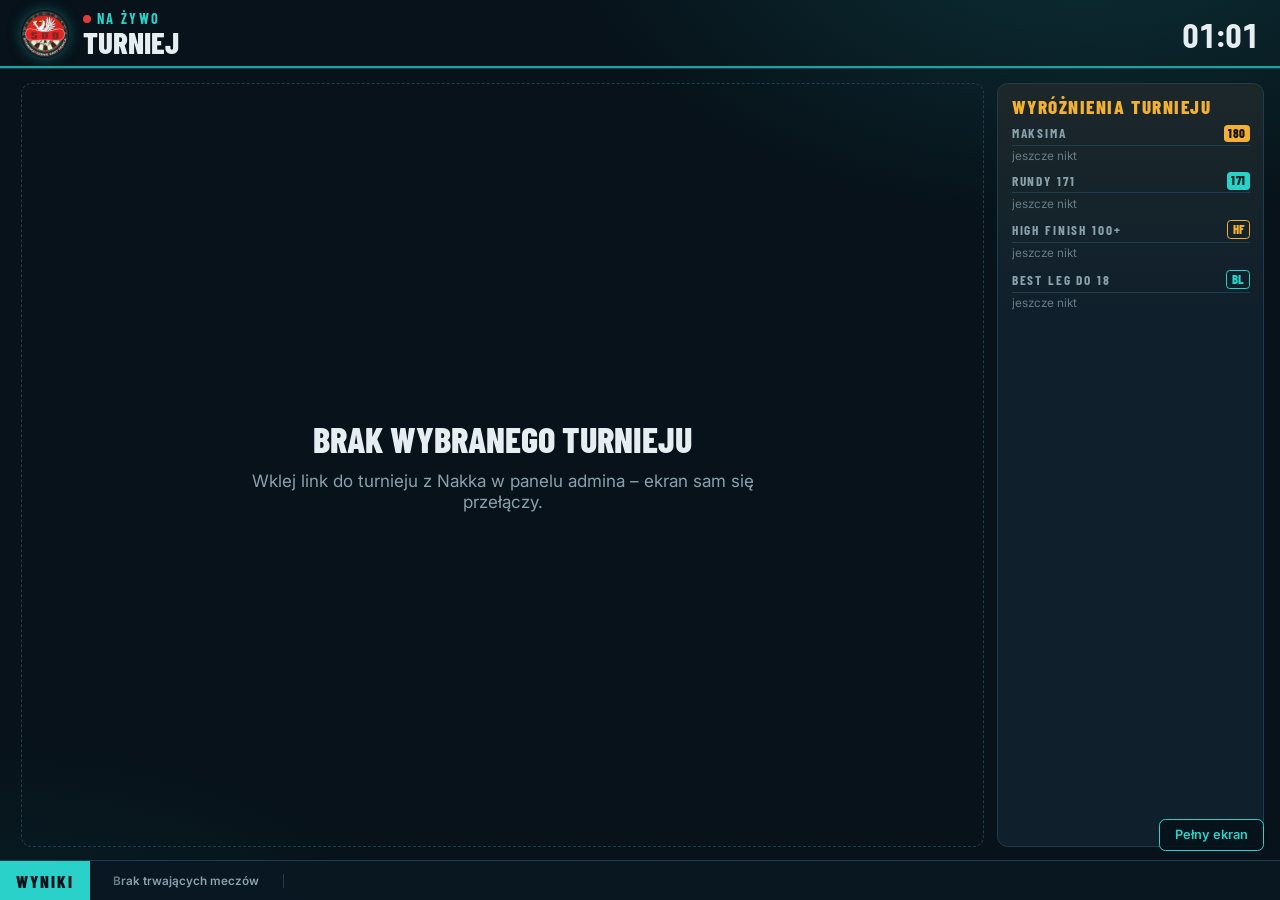
==== index.html @ 1b65a8a5 "Dart Dębica TV: mecze na żywo z turnieju w Nakka na telewizor, panel admina Co-Authored-By: Claude O" ====
<!doctype html>
<html lang="pl">
<head>
  <meta charset="utf-8">
  <meta name="viewport" content="width=device-width, initial-scale=1">
  <title>Dart Dębica TV</title>
  <meta name="robots" content="noindex">
  <link rel="icon" href="img/favicon-64.png">
  <link rel="preconnect" href="https://fonts.googleapis.com">
  <link rel="preconnect" href="https://fonts.gstatic.com" crossorigin>
  <link href="https://fonts.googleapis.com/css2?family=Barlow+Condensed:wght@500;600;700;800&family=Inter:wght@400;500;600;700&display=swap" rel="stylesheet">
  <link rel="stylesheet" href="tv.css">
</head>
<body>
  <div class="ekran">
    <header class="gora">
      <img class="logo" src="img/logo.png" alt="Stowarzyszenie Dart Dębica">
      <div class="tytuly">
        <p class="nadtytul"><span class="kropka"></span><span id="licznik">Na żywo</span></p>
        <h1 id="tytul">Dart Dębica TV</h1>
      </div>
      <div class="strony" id="strony" hidden></div>
      <div class="zegar" id="zegar">--:--</div>
    </header>

    <main class="srodek">
      <section class="mecze" id="mecze" aria-live="off"></section>
      <aside class="boczny" id="boczny">
        <h2>Wyróżnienia turnieju</h2>
        <div id="wyroznienia"></div>
      </aside>
    </main>

    <footer class="pasek" id="pasek">
      <span class="pasek-etykieta">Wyniki</span>
      <div class="pasek-okno"><div class="pasek-tasma" id="tasma"></div></div>
    </footer>

    <div class="wyskok-warstwa" id="wyskok"></div>
    <div class="postep" id="postep"></div>
  </div>

  <button type="button" class="pelny" id="pelny">Pełny ekran</button>

  <script src="tv.js"></script>
</body>
</html>
---- tv.css ----
/* Dart Dębica TV – ekran meczów na żywo pod telewizor (projekt pod 1920×1080, skaluje się do każdego ekranu) */
:root {
  --tlo: #07121a;
  --karta: #0c1d29;
  --karta2: #0f2533;
  --linia: #1f3d4e;
  --turkus: #2ad1c9;
  --turkus-c: #1aa39c;
  --zloto: #f2b134;
  --tekst: #e6eef2;
  --szary: #8aa1ad;
  --s: 1; /* skala kart – ustawia tv.js zależnie od liczby meczów na stronie */
}
* { box-sizing: border-box; margin: 0; padding: 0; }
/* 1rem = 16 px przy 1920×1080; na innych ekranach proporcjonalnie */
html { font-size: min(calc(100vw / 120), calc(100vh / 67.5)); }
html, body { height: 100%; overflow: hidden; background: var(--tlo); color: var(--tekst); }
body {
  font-family: Inter, system-ui, sans-serif;
  background:
    radial-gradient(60% 50% at 85% -10%, rgba(42, 209, 201, 0.16), transparent 70%),
    radial-gradient(50% 40% at 0% 110%, rgba(42, 209, 201, 0.08), transparent 70%),
    var(--tlo);
  cursor: default;
}
body.bez-kursora { cursor: none; }
.cond { font-family: 'Barlow Condensed', Inter, sans-serif; }

.ekran { height: 100vh; width: 100vw; display: grid; grid-template-rows: 6.5rem 1fr 3.75rem; position: relative; }

/* ---------- góra ---------- */
.gora { display: flex; align-items: center; gap: 1.25rem; padding: 0 2rem; border-bottom: 1px solid var(--linia); box-shadow: inset 0 -2px 0 var(--turkus-c); }
.logo { height: 4.5rem; width: 4.5rem; border-radius: 50%; object-fit: cover; box-shadow: 0 0 1.5rem -0.3rem rgba(42, 209, 201, 0.6); }
.tytuly { flex: 1; min-width: 0; }
.nadtytul { display: flex; align-items: center; gap: 0.6rem; font-family: 'Barlow Condensed', sans-serif; font-weight: 700; font-size: 1.35rem; letter-spacing: 0.16em; text-transform: uppercase; color: var(--turkus); }
.kropka { width: 0.75rem; height: 0.75rem; border-radius: 50%; background: #e23b3b; box-shadow: 0 0 0 0 rgba(226, 59, 59, 0.6); animation: puls 1.6s infinite; }
@keyframes puls { 70% { box-shadow: 0 0 0 0.7rem rgba(226, 59, 59, 0); } 100% { box-shadow: 0 0 0 0 rgba(226, 59, 59, 0); } }
h1 { font-family: 'Barlow Condensed', sans-serif; font-weight: 800; font-size: 2.9rem; line-height: 1; text-transform: uppercase; white-space: nowrap; overflow: hidden; text-overflow: ellipsis; }
.zegar { font-family: 'Barlow Condensed', sans-serif; font-weight: 700; font-size: 3.2rem; font-variant-numeric: tabular-nums; color: var(--tekst); }
.strony { display: flex; gap: 0.5rem; align-items: center; font-family: 'Barlow Condensed', sans-serif; font-size: 1.4rem; font-weight: 700; color: var(--szary); letter-spacing: 0.1em; text-transform: uppercase; margin-right: 1rem; }
.strony i { display: block; width: 0.9rem; height: 0.9rem; border-radius: 50%; background: var(--linia); }
.strony i.ta { background: var(--turkus); }

/* ---------- środek ---------- */
.srodek { display: grid; grid-template-columns: 1fr 25rem; gap: 1.25rem; padding: 1.25rem 1.5rem 1.25rem 2rem; min-height: 0; }
.mecze { display: grid; gap: 1rem; min-height: 0; grid-template-columns: repeat(var(--k, 3), minmax(0, 1fr)); grid-template-rows: repeat(var(--w, 2), minmax(0, 1fr)); }
.mecze.zmiana { animation: zmiana 0.6s ease-out; }
@keyframes zmiana { from { opacity: 0; transform: translateX(2rem); } to { opacity: 1; transform: none; } }

.karta {
  position: relative; min-height: 0; overflow: hidden;
  display: grid; grid-template-rows: auto 1fr 1fr; gap: calc(0.35rem * var(--s));
  padding: calc(0.8rem * var(--s)) calc(1rem * var(--s));
  border-radius: 0.9rem; border: 1px solid var(--linia);
  background: linear-gradient(160deg, rgba(255, 255, 255, 0.06), rgba(255, 255, 255, 0.015)), var(--karta);
  transition: box-shadow 0.4s, border-color 0.4s;
}
.karta.akcja { border-color: var(--zloto); box-shadow: 0 0 2.2rem -0.4rem rgba(242, 177, 52, 0.75), inset 0 0 1.5rem -0.8rem rgba(242, 177, 52, 0.6); }
.k-gora { display: flex; justify-content: space-between; align-items: center; gap: 0.5rem; font-family: 'Barlow Condensed', sans-serif; font-weight: 700; text-transform: uppercase; letter-spacing: 0.12em; font-size: calc(1rem * var(--s)); color: var(--szary); white-space: nowrap; overflow: hidden; }
.k-gora .k-faza { color: var(--turkus); overflow: hidden; text-overflow: ellipsis; }

.k-gracz { display: grid; grid-template-columns: minmax(0, 1fr) auto auto; align-items: center; gap: calc(0.8rem * var(--s)); padding: 0 calc(0.6rem * var(--s)); border-radius: 0.6rem; min-height: 0; position: relative; }
.k-gracz.rzuca { background: rgba(42, 209, 201, 0.09); }
.k-gracz.rzuca::before { content: ''; position: absolute; left: 0; top: 18%; bottom: 18%; width: calc(0.3rem * var(--s)); border-radius: 0.3rem; background: var(--turkus); box-shadow: 0 0 0.8rem var(--turkus); }
.k-kto { min-width: 0; }
.k-nazwa { display: block; font-family: 'Barlow Condensed', sans-serif; font-weight: 700; font-size: calc(2.05rem * var(--s)); line-height: 1.05; white-space: nowrap; overflow: hidden; text-overflow: ellipsis; }
.k-pod { display: flex; flex-wrap: wrap; align-items: center; column-gap: calc(0.45rem * var(--s)); row-gap: 0.5rem; height: calc(1.45rem * var(--s)); margin-top: calc(0.15rem * var(--s)); font-size: calc(1.05rem * var(--s)); color: var(--szary); overflow: hidden; font-variant-numeric: tabular-nums; }
.k-pod > span:first-child:not(.chip) { white-space: nowrap; overflow: hidden; text-overflow: ellipsis; max-width: 100%; }
.chip { flex-shrink: 0; }
.chip { display: inline-block; padding: 0 calc(0.4rem * var(--s)); border-radius: 0.35rem; font-family: 'Barlow Condensed', sans-serif; font-weight: 800; font-size: calc(1.05rem * var(--s)); letter-spacing: 0.03em; line-height: 1.35; }
.chip.c180 { background: var(--zloto); color: #1a1205; }
.chip.c171 { background: var(--turkus); color: #062320; }
.chip.chf { border: 1px solid var(--zloto); color: var(--zloto); }
.chip.cbl { border: 1px solid var(--turkus); color: var(--turkus); }
.k-zostalo { font-family: 'Barlow Condensed', sans-serif; font-weight: 700; font-size: calc(2.6rem * var(--s)); color: var(--tekst); font-variant-numeric: tabular-nums; min-width: calc(3.6rem * var(--s)); text-align: right; }
.k-gracz.rzuca .k-zostalo { color: var(--turkus); }
.k-legi { font-family: 'Barlow Condensed', sans-serif; font-weight: 800; font-size: calc(2.9rem * var(--s)); min-width: calc(3.1rem * var(--s)); text-align: center; border-radius: 0.5rem; background: var(--tlo); border: 1px solid var(--linia); font-variant-numeric: tabular-nums; line-height: 1.15; }
.k-gracz.prowadzi .k-legi { color: var(--turkus); border-color: rgba(42, 209, 201, 0.5); }
.k-sety { color: var(--zloto); }

.pusto { grid-column: 1 / -1; grid-row: 1 / -1; display: flex; flex-direction: column; align-items: center; justify-content: center; text-align: center; gap: 1rem; border: 1px dashed var(--linia); border-radius: 1rem; }
.pusto b { font-family: 'Barlow Condensed', sans-serif; font-size: 3.4rem; text-transform: uppercase; font-weight: 800; }
.pusto span { font-size: 1.6rem; color: var(--szary); max-width: 50rem; }

/* ---------- panel boczny: wyróżnienia ---------- */
.boczny { min-height: 0; overflow: hidden; border-radius: 1rem; border: 1px solid var(--linia); background: linear-gradient(180deg, rgba(242, 177, 52, 0.07), rgba(255, 255, 255, 0.01) 30%), var(--karta); padding: 1.1rem 1.25rem; display: flex; flex-direction: column; }
.boczny h2 { font-family: 'Barlow Condensed', sans-serif; font-weight: 800; font-size: 1.8rem; letter-spacing: 0.08em; text-transform: uppercase; color: var(--zloto); margin-bottom: 0.6rem; }
#wyroznienia { display: flex; flex-direction: column; gap: 0.9rem; min-height: 0; flex: 1; overflow: hidden; }
.w-sekcja h3 { display: flex; align-items: center; justify-content: space-between; font-family: 'Barlow Condensed', sans-serif; font-weight: 700; font-size: 1.25rem; letter-spacing: 0.14em; text-transform: uppercase; color: var(--szary); border-bottom: 1px solid var(--linia); padding-bottom: 0.25rem; margin-bottom: 0.3rem; }
.w-sekcja h3 .chip { font-size: 1.2rem; }
.w-wiersz { display: flex; justify-content: space-between; align-items: baseline; gap: 0.75rem; font-size: 1.3rem; line-height: 1.55; }
.w-wiersz span { white-space: nowrap; overflow: hidden; text-overflow: ellipsis; min-width: 0; }
.w-wiersz b { font-family: 'Barlow Condensed', sans-serif; font-weight: 800; font-size: 1.55rem; color: var(--zloto); font-variant-numeric: tabular-nums; }
.w-wiersz.nowe { animation: blysk 2.5s ease-out; }
@keyframes blysk { 0%, 30% { background: rgba(242, 177, 52, 0.25); } 100% { background: transparent; } }
.w-brak { font-size: 1.1rem; color: var(--szary); opacity: 0.7; }
.w-wiecej { font-size: 1rem; color: var(--szary); }

/* ---------- dolny pasek z wynikami ---------- */
.pasek { display: flex; align-items: stretch; border-top: 1px solid var(--linia); background: rgba(10, 24, 34, 0.95); overflow: hidden; }
.pasek-etykieta { display: flex; align-items: center; padding: 0 1.5rem; background: var(--turkus); color: var(--tlo); font-family: 'Barlow Condensed', sans-serif; font-weight: 800; font-size: 1.6rem; letter-spacing: 0.12em; text-transform: uppercase; }
.pasek-okno { flex: 1; overflow: hidden; position: relative; display: flex; align-items: center; mask-image: linear-gradient(90deg, transparent, #000 3%, #000 97%, transparent); }
.pasek-tasma { display: flex; white-space: nowrap; will-change: transform; animation: tasma var(--czas, 60s) linear infinite; }
.pasek-tasma.stoi { animation: none; }
@keyframes tasma { from { transform: translateX(0); } to { transform: translateX(-50%); } }
.t-mecz { display: inline-flex; align-items: center; gap: 0.7rem; padding: 0 2.2rem; font-size: 1.5rem; font-weight: 600; border-right: 1px solid var(--linia); }
.t-mecz b { font-family: 'Barlow Condensed', sans-serif; font-weight: 800; font-size: 1.85rem; color: var(--turkus); font-variant-numeric: tabular-nums; }
.t-mecz small { font-size: 1.1rem; color: var(--szary); }

/* ---------- wyskakujące okienko (180, 171, HF, szybki leg) ---------- */
.wyskok-warstwa { position: absolute; left: 0; right: 25rem; bottom: 5.5rem; display: flex; justify-content: center; pointer-events: none; z-index: 5; }
.wyskok { display: flex; align-items: center; gap: 1.6rem; padding: 1.2rem 2.4rem 1.2rem 1.4rem; border-radius: 1.4rem; background: rgba(7, 18, 26, 0.96); border: 2px solid var(--zloto); box-shadow: 0 0 4rem -0.5rem rgba(242, 177, 52, 0.7), 0 1.5rem 3rem rgba(0, 0, 0, 0.6); animation: wskok 0.5s cubic-bezier(.2, .9, .3, 1.3); }
.wyskok.turkus { border-color: var(--turkus); box-shadow: 0 0 4rem -0.5rem rgba(42, 209, 201, 0.7), 0 1.5rem 3rem rgba(0, 0, 0, 0.6); }
.wyskok.znika { animation: znika 0.4s ease-in forwards; }
.wyskok .duzy { font-family: 'Barlow Condensed', sans-serif; font-weight: 800; font-size: 6rem; line-height: 0.9; color: var(--zloto); min-width: 8rem; text-align: center; }
.wyskok.turkus .duzy { color: var(--turkus); }
.wyskok .opis { display: flex; flex-direction: column; gap: 0.25rem; }
.wyskok .rodzaj { font-family: 'Barlow Condensed', sans-serif; font-weight: 700; font-size: 1.6rem; letter-spacing: 0.18em; text-transform: uppercase; color: var(--szary); }
.wyskok .kto { font-family: 'Barlow Condensed', sans-serif; font-weight: 800; font-size: 3.4rem; line-height: 1; text-transform: uppercase; }
.wyskok .vs { font-size: 1.4rem; color: var(--szary); }
@keyframes wskok { from { opacity: 0; transform: translateY(3rem) scale(0.9); } to { opacity: 1; transform: none; } }
@keyframes znika { to { opacity: 0; transform: translateY(1.5rem) scale(0.96); } }

/* pasek postępu do zmiany strony */
.postep { position: absolute; left: 0; bottom: 3.75rem; height: 0.25rem; background: var(--turkus); width: 0; opacity: 0.8; }
.postep.biegnie { animation: postep var(--strona, 15s) linear forwards; }
@keyframes postep { from { width: 0; } to { width: 100%; } }

.pelny { position: fixed; right: 1.5rem; bottom: 4.6rem; z-index: 10; padding: 0.7rem 1.4rem; border-radius: 0.6rem; border: 1px solid var(--turkus); background: rgba(7, 18, 26, 0.9); color: var(--turkus); font: 600 1.2rem Inter, sans-serif; cursor: pointer; transition: opacity 0.4s; }
body.bez-kursora .pelny, .pelny.ukryj { opacity: 0; pointer-events: none; }
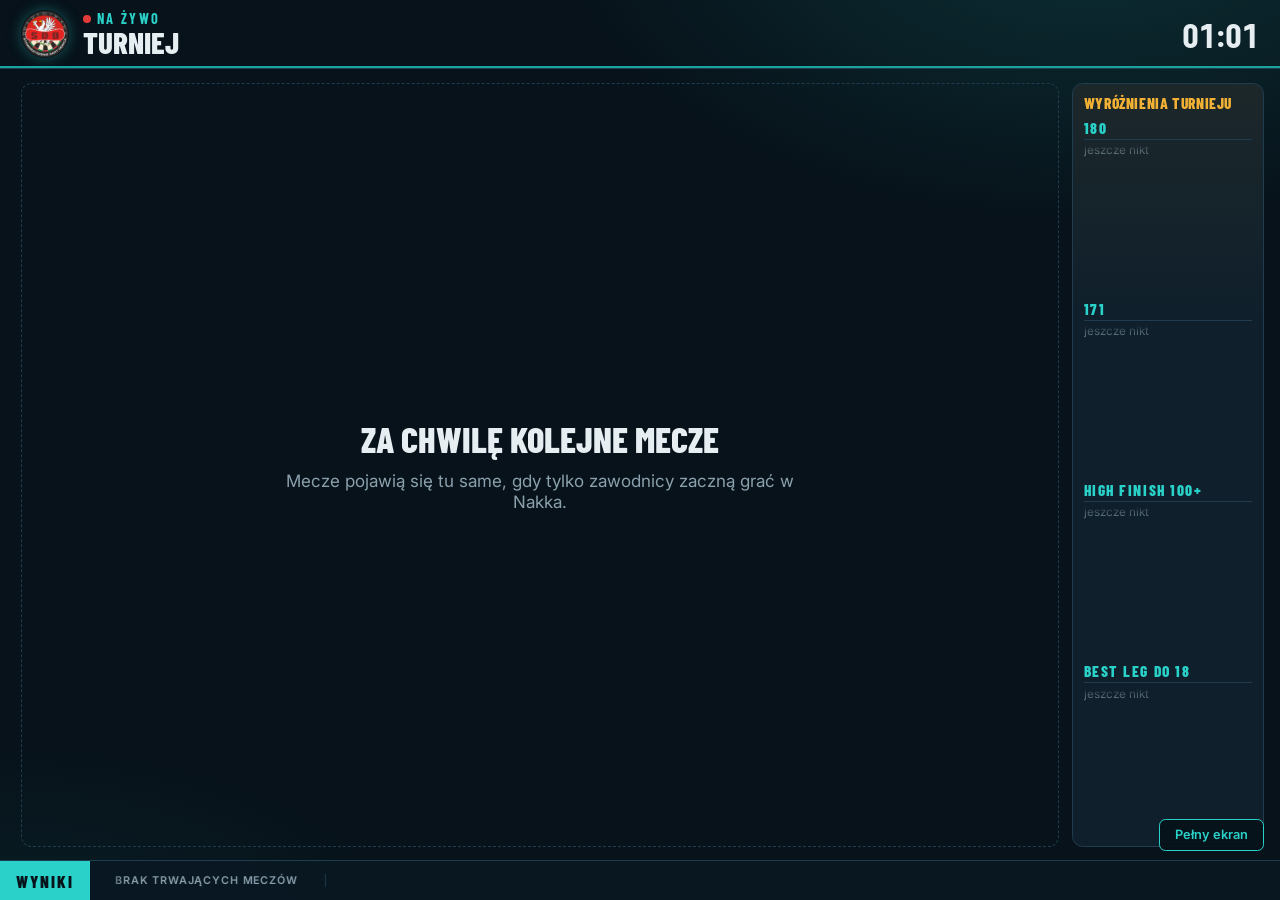
==== commit 857ff78e: "16 meczów na jednym ekranie, większa średnia, komunikat o braku danych Układ 4x4 zamiast zmiany stro" ====
--- a/index.html
+++ b/index.html
@@ -19,6 +19,7 @@
         <p class="nadtytul"><span class="kropka"></span><span id="licznik">Na żywo</span></p>
         <h1 id="tytul">Dart Dębica TV</h1>
       </div>
+      <div class="awaria" id="awaria" hidden></div>
       <div class="strony" id="strony" hidden></div>
       <div class="zegar" id="zegar">--:--</div>
     </header>
--- a/tv.css
+++ b/tv.css
@@ -85,9 +85,13 @@
 /* ---------- panel boczny: wyróżnienia ---------- */
 .boczny { min-height: 0; overflow: hidden; border-radius: 1rem; border: 1px solid var(--linia); background: linear-gradient(180deg, rgba(242, 177, 52, 0.07), rgba(255, 255, 255, 0.01) 30%), var(--karta); padding: 1.1rem 1.25rem; display: flex; flex-direction: column; }
 .boczny h2 { font-family: 'Barlow Condensed', sans-serif; font-weight: 800; font-size: 1.8rem; letter-spacing: 0.08em; text-transform: uppercase; color: var(--zloto); margin-bottom: 0.6rem; }
-#wyroznienia { display: flex; flex-direction: column; gap: 0.9rem; min-height: 0; flex: 1; overflow: hidden; }
-.w-sekcja h3 { display: flex; align-items: center; justify-content: space-between; font-family: 'Barlow Condensed', sans-serif; font-weight: 700; font-size: 1.25rem; letter-spacing: 0.14em; text-transform: uppercase; color: var(--szary); border-bottom: 1px solid var(--linia); padding-bottom: 0.25rem; margin-bottom: 0.3rem; }
-.w-sekcja h3 .chip { font-size: 1.2rem; }
+#wyroznienia { display: flex; flex-direction: column; gap: 0.8rem; min-height: 0; flex: 1; overflow: hidden; }
+.w-sekcja { flex: 1 1 0; min-height: 4.6rem; display: flex; flex-direction: column; }
+.w-sekcja h3 { flex-shrink: 0; font-family: 'Barlow Condensed', sans-serif; font-weight: 800; font-size: 1.45rem; letter-spacing: 0.1em; text-transform: uppercase; color: var(--turkus); border-bottom: 1px solid var(--linia); padding-bottom: 0.2rem; margin-bottom: 0.3rem; }
+.w-lista { flex: 1; min-height: 0; overflow: hidden; mask-image: linear-gradient(180deg, transparent, #000 8%, #000 86%, transparent); }
+.w-tasma.jedzie { animation: wGore var(--czas, 20s) linear infinite; }
+@keyframes wGore { 0%, 6% { transform: translateY(0); } 100% { transform: translateY(-50%); } }
+.w-odstep { height: 1.2rem; }
 .w-wiersz { display: flex; justify-content: space-between; align-items: baseline; gap: 0.75rem; font-size: 1.3rem; line-height: 1.55; }
 .w-wiersz span { white-space: nowrap; overflow: hidden; text-overflow: ellipsis; min-width: 0; }
 .w-wiersz b { font-family: 'Barlow Condensed', sans-serif; font-weight: 800; font-size: 1.55rem; color: var(--zloto); font-variant-numeric: tabular-nums; }
@@ -108,15 +112,15 @@
 .t-mecz small { font-size: 1.1rem; color: var(--szary); }
 
 /* ---------- wyskakujące okienko (180, 171, HF, szybki leg) ---------- */
-.wyskok-warstwa { position: absolute; left: 0; right: 25rem; bottom: 5.5rem; display: flex; justify-content: center; pointer-events: none; z-index: 5; }
-.wyskok { display: flex; align-items: center; gap: 1.6rem; padding: 1.2rem 2.4rem 1.2rem 1.4rem; border-radius: 1.4rem; background: rgba(7, 18, 26, 0.96); border: 2px solid var(--zloto); box-shadow: 0 0 4rem -0.5rem rgba(242, 177, 52, 0.7), 0 1.5rem 3rem rgba(0, 0, 0, 0.6); animation: wskok 0.5s cubic-bezier(.2, .9, .3, 1.3); }
+.wyskok-warstwa { position: absolute; inset: 0; display: flex; align-items: center; justify-content: center; pointer-events: none; z-index: 5; }
+.wyskok { display: flex; align-items: center; gap: 2rem; padding: 1.8rem 3.2rem 1.8rem 2rem; border-radius: 1.4rem; background: rgba(7, 18, 26, 0.96); border: 2px solid var(--zloto); box-shadow: 0 0 4rem -0.5rem rgba(242, 177, 52, 0.7), 0 1.5rem 3rem rgba(0, 0, 0, 0.6); animation: wskok 0.5s cubic-bezier(.2, .9, .3, 1.3); }
 .wyskok.turkus { border-color: var(--turkus); box-shadow: 0 0 4rem -0.5rem rgba(42, 209, 201, 0.7), 0 1.5rem 3rem rgba(0, 0, 0, 0.6); }
 .wyskok.znika { animation: znika 0.4s ease-in forwards; }
-.wyskok .duzy { font-family: 'Barlow Condensed', sans-serif; font-weight: 800; font-size: 6rem; line-height: 0.9; color: var(--zloto); min-width: 8rem; text-align: center; }
+.wyskok .duzy { font-family: 'Barlow Condensed', sans-serif; font-weight: 800; font-size: 8rem; line-height: 0.9; color: var(--zloto); min-width: 8rem; text-align: center; }
 .wyskok.turkus .duzy { color: var(--turkus); }
 .wyskok .opis { display: flex; flex-direction: column; gap: 0.25rem; }
 .wyskok .rodzaj { font-family: 'Barlow Condensed', sans-serif; font-weight: 700; font-size: 1.6rem; letter-spacing: 0.18em; text-transform: uppercase; color: var(--szary); }
-.wyskok .kto { font-family: 'Barlow Condensed', sans-serif; font-weight: 800; font-size: 3.4rem; line-height: 1; text-transform: uppercase; }
+.wyskok .kto { font-family: 'Barlow Condensed', sans-serif; font-weight: 800; font-size: 4.2rem; line-height: 1; text-transform: uppercase; }
 .wyskok .vs { font-size: 1.4rem; color: var(--szary); }
 @keyframes wskok { from { opacity: 0; transform: translateY(3rem) scale(0.9); } to { opacity: 1; transform: none; } }
 @keyframes znika { to { opacity: 0; transform: translateY(1.5rem) scale(0.96); } }
@@ -128,3 +132,160 @@
 
 .pelny { position: fixed; right: 1.5rem; bottom: 4.6rem; z-index: 10; padding: 0.7rem 1.4rem; border-radius: 0.6rem; border: 1px solid var(--turkus); background: rgba(7, 18, 26, 0.9); color: var(--turkus); font: 600 1.2rem Inter, sans-serif; cursor: pointer; transition: opacity 0.4s; }
 body.bez-kursora .pelny, .pelny.ukryj { opacity: 0; pointer-events: none; }
+
+/* ---------- ekran po zakończeniu turnieju ---------- */
+body.koniec .srodek { grid-template-columns: 1.25fr 1fr; }
+body.koniec .kropka { background: var(--zloto); animation: none; box-shadow: none; }
+body.koniec .nadtytul { color: var(--zloto); }
+body.koniec .w-sekcja h3 { font-size: 1.8rem; }
+body.koniec .w-wiersz { font-size: 1.6rem; }
+body.koniec .w-wiersz b { font-size: 1.9rem; }
+.koniec-ekran { grid-column: 1 / -1; grid-row: 1 / -1; display: flex; flex-direction: column; gap: 1.4rem; min-height: 0; }
+.pd { position: relative; display: flex; align-items: center; gap: 1.6rem; border-radius: 1rem; border: 1px solid var(--linia); padding: 1.2rem 2rem; background: linear-gradient(160deg, rgba(255,255,255,.06), rgba(255,255,255,.015)), var(--karta); min-width: 0; }
+.pd-m { font-family: 'Barlow Condensed', sans-serif; font-weight: 800; font-size: 4.5rem; line-height: 1; width: 5.5rem; height: 5.5rem; border-radius: 50%; display: flex; align-items: center; justify-content: center; flex-shrink: 0; background: var(--tlo); border: 2px solid var(--linia); color: var(--szary); }
+.pd-n { font-family: 'Barlow Condensed', sans-serif; font-weight: 800; font-size: 3.2rem; text-transform: uppercase; line-height: 1; white-space: nowrap; overflow: hidden; text-overflow: ellipsis; min-width: 0; }
+.pd-1 { flex: 1.3; border: 2px solid var(--zloto); box-shadow: 0 0 4rem -0.6rem rgba(242,177,52,.55), inset 0 0 3rem -1.5rem rgba(242,177,52,.6); background: radial-gradient(80% 120% at 0% 0%, rgba(242,177,52,.2), transparent 60%), var(--karta); padding: 1.6rem 2.6rem; }
+.pd-1 .pd-m { width: 8.5rem; height: 8.5rem; font-size: 7rem; color: var(--tlo); background: var(--zloto); border-color: var(--zloto); }
+.pd-1 .pd-n { font-size: 5.6rem; color: var(--zloto); }
+.pd-o { position: absolute; top: 1.2rem; right: 1.8rem; font-family: 'Barlow Condensed', sans-serif; font-weight: 700; font-size: 1.6rem; letter-spacing: .2em; text-transform: uppercase; color: var(--zloto); }
+.pd-rzad { display: grid; grid-template-columns: repeat(auto-fit, minmax(0, 1fr)); gap: 1.2rem; }
+.pd-2 .pd-m { color: #e6eef2; border-color: #c3d3db; }
+.pd-3 .pd-m { color: #e3a26b; border-color: #b8753d; }
+.pd-rzad .pd { flex-direction: column; align-items: flex-start; gap: .9rem; padding: 1.2rem 1.4rem; }
+.pd-rzad .pd-m { width: 4.2rem; height: 4.2rem; font-size: 3.2rem; }
+.pd-rzad .pd-n { font-size: 2.3rem; max-width: 100%; white-space: normal; line-height: 1.05; }
+.final { border-radius: 1rem; border: 1px solid var(--linia); background: var(--karta); padding: 1rem 2rem 1.4rem; }
+.final-tytul { font-family: 'Barlow Condensed', sans-serif; font-weight: 800; font-size: 1.6rem; letter-spacing: .14em; text-transform: uppercase; color: var(--turkus); margin-bottom: .4rem; }
+.final-mecz { display: grid; grid-template-columns: 1fr auto 1fr; align-items: center; gap: 2rem; }
+.final-mecz .fg { display: flex; flex-direction: column; min-width: 0; }
+.final-mecz .fg:last-child { text-align: right; }
+.final-mecz .fg b { font-family: 'Barlow Condensed', sans-serif; font-weight: 700; font-size: 2.6rem; white-space: nowrap; overflow: hidden; text-overflow: ellipsis; }
+.final-mecz .fg small { font-size: 1.4rem; color: var(--szary); }
+.final-mecz .fw { font-family: 'Barlow Condensed', sans-serif; font-weight: 800; font-size: 4.4rem; color: var(--turkus); font-variant-numeric: tabular-nums; }
+.final-mecz .fw i { font-style: normal; color: var(--szary); margin: 0 .4rem; }
+.t-napis { font-size: 1.8rem; font-weight: 700; color: var(--zloto); }
+
+.podglad-tryb .pelny { display: none; }
+
+/* pasek: etykiety sekcji i zakończone mecze */
+.t-etykieta { display: inline-flex; align-items: center; gap: .6rem; padding: 0 1.6rem 0 2.2rem; font-family: 'Barlow Condensed', sans-serif; font-weight: 800; font-size: 1.5rem; letter-spacing: .14em; text-transform: uppercase; color: var(--zloto); }
+.t-etykieta.t-live { color: #ff6b6b; }
+.t-etykieta.t-live i { width: .7rem; height: .7rem; border-radius: 50%; background: #e23b3b; }
+.t-kon b { color: var(--tekst); }
+.t-kon .t-wygr { color: var(--tekst); font-weight: 700; }
+.t-kon .t-przegr { color: var(--szary); font-weight: 500; }
+.t-mecz .t-faza { font-family: 'Barlow Condensed', sans-serif; font-weight: 700; font-size: 1.15rem; letter-spacing: .1em; text-transform: uppercase; color: var(--turkus); margin-right: .2rem; }
+
+/* mecze na sety: osobne pola SETY i LEGI */
+.karta.setowa .k-gracz { grid-template-columns: minmax(0, 1fr) auto auto auto; gap: calc(0.6rem * var(--s)); }
+.k-box { display: flex; flex-direction: column; align-items: center; justify-content: center; min-width: calc(3.4rem * var(--s)); padding: calc(0.15rem * var(--s)) calc(0.3rem * var(--s)) calc(0.1rem * var(--s)); border-radius: 0.5rem; background: var(--tlo); border: 1px solid var(--linia); font-family: 'Barlow Condensed', sans-serif; font-weight: 800; font-size: calc(2.6rem * var(--s)); line-height: 1; font-variant-numeric: tabular-nums; }
+.k-box small { font-size: calc(0.75rem * var(--s)); font-weight: 700; letter-spacing: .14em; text-transform: uppercase; color: var(--szary); margin-bottom: calc(0.15rem * var(--s)); }
+.k-box.prow { color: var(--turkus); border-color: rgba(42, 209, 201, 0.5); }
+.k-box.k-set { border-color: rgba(242, 177, 52, 0.45); color: var(--zloto); }
+.k-box.k-set.prow { background: rgba(242, 177, 52, 0.12); border-color: var(--zloto); color: var(--zloto); }
+.t-mecz .t-sety { color: var(--zloto); }
+.t-mecz small { margin: 0 .35rem 0 .15rem; text-transform: uppercase; letter-spacing: .08em; font-size: 1rem; }
+
+/* ---------- oczekiwanie i zapowiedź: cała szerokość, bez panelu wyróżnień ---------- */
+body.tryb-czekam .srodek, body.tryb-zapowiedz .srodek { grid-template-columns: 1fr; }
+body.tryb-czekam .boczny, body.tryb-zapowiedz .boczny { display: none; }
+body.tryb-czekam .kropka, body.tryb-zapowiedz .kropka { background: var(--turkus); }
+body.tryb-zapowiedz .nadtytul { color: var(--zloto); }
+
+.tarcza { display: block; }
+.tarcza .tp-a { fill: rgba(42, 209, 201, 0.16); }
+.tarcza .tp-b { fill: rgba(255, 255, 255, 0.035); }
+.tarcza .tp-t { fill: rgba(42, 209, 201, 0.55); }
+.tarcza .tp-z { fill: rgba(242, 177, 52, 0.55); }
+.tarcza .tp-obw { fill: none; stroke: rgba(42, 209, 201, 0.35); stroke-width: 0.6; }
+@keyframes obrot { to { transform: rotate(360deg); } }
+@keyframes oddech { 0%, 100% { filter: drop-shadow(0 0 1.5rem rgba(42, 209, 201, 0.25)); } 50% { filter: drop-shadow(0 0 3.5rem rgba(42, 209, 201, 0.55)); } }
+
+/* oczekiwanie na turniej */
+.oczekiwanie { grid-column: 1 / -1; grid-row: 1 / -1; display: flex; align-items: center; justify-content: center; gap: 5rem; min-height: 0; }
+.ocz-tarcza { position: relative; width: 34rem; height: 34rem; flex-shrink: 0; }
+.ocz-tarcza .tarcza { width: 100%; height: 100%; animation: obrot 120s linear infinite, oddech 6s ease-in-out infinite; }
+.ocz-tarcza img { position: absolute; left: 50%; top: 50%; width: 12rem; height: 12rem; margin: -6rem 0 0 -6rem; border-radius: 50%; box-shadow: 0 0 0 0.5rem rgba(7, 18, 26, 0.9), 0 0 4rem rgba(42, 209, 201, 0.45); animation: oddech 6s ease-in-out infinite; }
+.ocz-tekst { max-width: 46rem; }
+.ocz-nad { font-family: 'Barlow Condensed', sans-serif; font-weight: 700; font-size: 1.8rem; letter-spacing: 0.22em; text-transform: uppercase; color: var(--turkus); }
+.ocz-tekst h2 { font-family: 'Barlow Condensed', sans-serif; font-weight: 800; font-size: 7rem; line-height: 0.95; text-transform: uppercase; margin: 0.6rem 0 1.4rem; }
+.ocz-pod { font-size: 1.6rem; color: var(--szary); line-height: 1.4; }
+
+/* zapowiedź turnieju */
+.zapowiedz-ekran { grid-column: 1 / -1; grid-row: 1 / -1; display: grid; grid-template-columns: minmax(0, 1fr) minmax(0, 1.05fr); gap: 2rem; min-height: 0; }
+.zp-lewa { position: relative; overflow: hidden; border-radius: 1rem; border: 1px solid var(--linia); background: radial-gradient(70% 70% at 100% 100%, rgba(42, 209, 201, 0.12), transparent 70%), var(--karta); padding: 3rem 3rem; display: flex; flex-direction: column; justify-content: center; min-height: 0; }
+.zp-lewa .tarcza { position: absolute; right: -11rem; bottom: -11rem; width: 36rem; height: 36rem; opacity: 0.75; animation: obrot 120s linear infinite; pointer-events: none; }
+.zp-lewa > :not(.tarcza) { position: relative; }
+.zp-nad { font-family: 'Barlow Condensed', sans-serif; font-weight: 800; font-size: 1.8rem; letter-spacing: 0.22em; text-transform: uppercase; color: var(--zloto); }
+.zp-lewa h2 { font-family: 'Barlow Condensed', sans-serif; font-weight: 800; font-size: 5.6rem; line-height: 0.98; text-transform: uppercase; margin: 0.6rem 0 1.2rem; max-width: 95%; }
+.zp-data { font-size: 2rem; font-weight: 600; color: var(--tekst); }
+.zp-odliczanie { font-family: 'Barlow Condensed', sans-serif; font-weight: 700; font-size: 2.2rem; color: var(--turkus); margin-top: 0.4rem; letter-spacing: 0.04em; }
+.zp-licznik { display: flex; align-items: center; gap: 1.4rem; margin-top: 2.6rem; }
+.zp-licznik b { font-family: 'Barlow Condensed', sans-serif; font-weight: 800; font-size: 9rem; line-height: 0.85; color: var(--zloto); text-shadow: 0 0 2.5rem rgba(242, 177, 52, 0.45); font-variant-numeric: tabular-nums; }
+.zp-licznik span { font-size: 1.7rem; color: var(--szary); line-height: 1.25; }
+.zp-licznik.bump b { animation: bump 0.9s cubic-bezier(.2, .9, .3, 1.4); }
+@keyframes bump { 0% { transform: scale(1); } 35% { transform: scale(1.25); } 100% { transform: scale(1); } }
+.zp-prawa { border-radius: 1rem; border: 1px solid var(--linia); background: var(--karta); padding: 1.6rem 2rem; display: flex; flex-direction: column; min-height: 0; }
+.zp-prawa h3 { flex-shrink: 0; font-family: 'Barlow Condensed', sans-serif; font-weight: 800; font-size: 2rem; letter-spacing: 0.1em; text-transform: uppercase; color: var(--turkus); border-bottom: 1px solid var(--linia); padding-bottom: 0.4rem; margin-bottom: 0.8rem; }
+.zp-lista { flex: 1; min-height: 0; overflow: hidden; mask-image: linear-gradient(180deg, transparent, #000 4%, #000 92%, transparent); }
+.zp-tasma.jedzie { animation: wGore var(--czas, 30s) linear infinite; }
+.zp-nazwiska { display: grid; grid-template-columns: 1fr 1fr; column-gap: 2rem; }
+.zp-nazwiska span { font-size: 1.75rem; font-weight: 600; line-height: 2.5; white-space: nowrap; overflow: hidden; text-overflow: ellipsis; border-bottom: 1px solid rgba(31, 61, 78, 0.6); }
+.zp-nazwiska span.nowy { color: var(--zloto); animation: blysk 2.5s ease-out 2; }
+.zp-grupy { display: grid; grid-template-columns: repeat(2, minmax(0, 1fr)); gap: 1.2rem; padding-bottom: 1.2rem; }
+.zp-grupa { border: 1px solid var(--linia); border-radius: 0.8rem; padding: 0.8rem 1.2rem; background: rgba(7, 18, 26, 0.5); }
+.zp-grupa b { display: block; font-family: 'Barlow Condensed', sans-serif; font-weight: 800; font-size: 1.6rem; letter-spacing: 0.1em; text-transform: uppercase; color: var(--zloto); margin-bottom: 0.3rem; }
+.zp-grupa span { display: block; font-size: 1.5rem; font-weight: 600; line-height: 1.7; white-space: nowrap; overflow: hidden; text-overflow: ellipsis; }
+.zp-brak { font-size: 1.8rem; color: var(--szary); }
+.zp-prawa h3 small { font-size: 1.3rem; color: var(--szary); letter-spacing: 0.08em; margin-left: 0.8rem; }
+.zp-pary { display: grid; grid-template-columns: repeat(2, minmax(0, 1fr)); gap: 0.9rem 1.2rem; padding-bottom: 1rem; }
+.zp-para { display: grid; grid-template-columns: auto minmax(0, 1fr); grid-template-rows: auto auto auto; column-gap: 1rem; align-items: center; border: 1px solid var(--linia); border-radius: 0.8rem; padding: 0.6rem 1.1rem; background: rgba(7, 18, 26, 0.5); }
+.zp-para i { grid-row: 1 / 4; font-style: normal; font-family: 'Barlow Condensed', sans-serif; font-weight: 800; font-size: 1.6rem; color: var(--zloto); min-width: 2rem; text-align: center; }
+.zp-para span { font-size: 1.5rem; font-weight: 600; line-height: 1.35; white-space: nowrap; overflow: hidden; text-overflow: ellipsis; }
+.zp-para span.wolny { color: var(--szary); font-style: italic; font-weight: 500; }
+.zp-para em { font-style: normal; font-family: 'Barlow Condensed', sans-serif; font-weight: 700; font-size: 1.1rem; letter-spacing: 0.15em; text-transform: uppercase; color: var(--turkus); line-height: 1; }
+
+/* ---------- wyraźniejsze karty i deble ---------- */
+.mecze { gap: 1.4rem; }
+.karta { border: 2px solid #3f7f93; background: linear-gradient(160deg, rgba(255, 255, 255, 0.10), rgba(255, 255, 255, 0.04)), #12303f; box-shadow: 0 0.5rem 1.2rem rgba(0, 0, 0, 0.55); }
+.k-gora { margin: calc(-0.8rem * var(--s)) calc(-1rem * var(--s)) 0; padding: calc(0.4rem * var(--s)) calc(1rem * var(--s)); background: rgba(42, 209, 201, 0.14); border-bottom: 1px solid #3f7f93; border-radius: 0.75rem 0.75rem 0 0; }
+.k-gora > span:last-child { color: var(--tekst); }
+/* 180 i inne wyróżnienia przechodzą pod średnią, zamiast znikać, gdy brakuje miejsca */
+.k-pod { height: auto; max-height: calc(3.1rem * var(--s)); row-gap: 0.12rem; line-height: 1.25; color: #b7cad4; }
+.k-debel { font-size: calc(1.8rem * var(--s)); line-height: 1.08; }
+.w-nazwa { display: block; }
+.w-wiersz .w-nazwy { line-height: 1.25; padding: 0.12rem 0; }
+
+/* ---------- ciemniejsze karty ---------- */
+.karta { background: linear-gradient(160deg, rgba(255, 255, 255, 0.035), rgba(255, 255, 255, 0.01)), #091821; }
+.k-gora { background: rgba(42, 209, 201, 0.08); }
+.k-format { flex-shrink: 0; }
+
+/* ---------- wyróżnienia: wynik nie jest ucinany przez długie nazwisko ---------- */
+.w-wiersz b { flex-shrink: 0; }
+
+/* ---------- komplet wyróżnień mieści się na karcie także przy wielu meczach ---------- */
+.k-pod { column-gap: calc(0.25rem * var(--s)); }
+.chip { padding: 0 calc(0.25rem * var(--s)); }
+.k-debel { line-height: 1.02; }
+.k-debel + .k-pod { margin-top: 0; }
+
+/* ---------- węższy panel wyróżnień = więcej miejsca na mecze ---------- */
+.srodek { grid-template-columns: 1fr 18rem; }
+.boczny { padding: 1rem; }
+.boczny h2 { font-size: 1.45rem; letter-spacing: 0.04em; white-space: nowrap; }
+.w-wiersz { gap: 0.5rem; }
+
+/* ---------- większa średnia i ostatni rzut ---------- */
+.k-pod { font-size: calc(1.22rem * var(--s)); }
+
+/* ---------- brak danych z Nakka ---------- */
+.awaria { margin-left: auto; margin-right: 1.5rem; padding: 0.55rem 1.3rem; border-radius: 0.6rem; background: #c8342b; color: #fff; font-family: 'Barlow Condensed', sans-serif; font-weight: 700; font-size: 1.8rem; white-space: nowrap; }
+.awaria[hidden] { display: none; }
+body.bez-danych .kropka { background: #c8342b; box-shadow: none; animation: none; }
+body.bez-danych .nadtytul { color: #ff8a80; }
+
+/* średnia i ostatni rzut w jednym wierszu, wszystkie znaczki pod nimi */
+.k-pod > span:first-child { flex: 0 0 100%; white-space: nowrap; }
+.k-pod { max-height: calc(3.4rem * var(--s)); }
+.k-debel { font-size: calc(1.72rem * var(--s)); line-height: 1; }
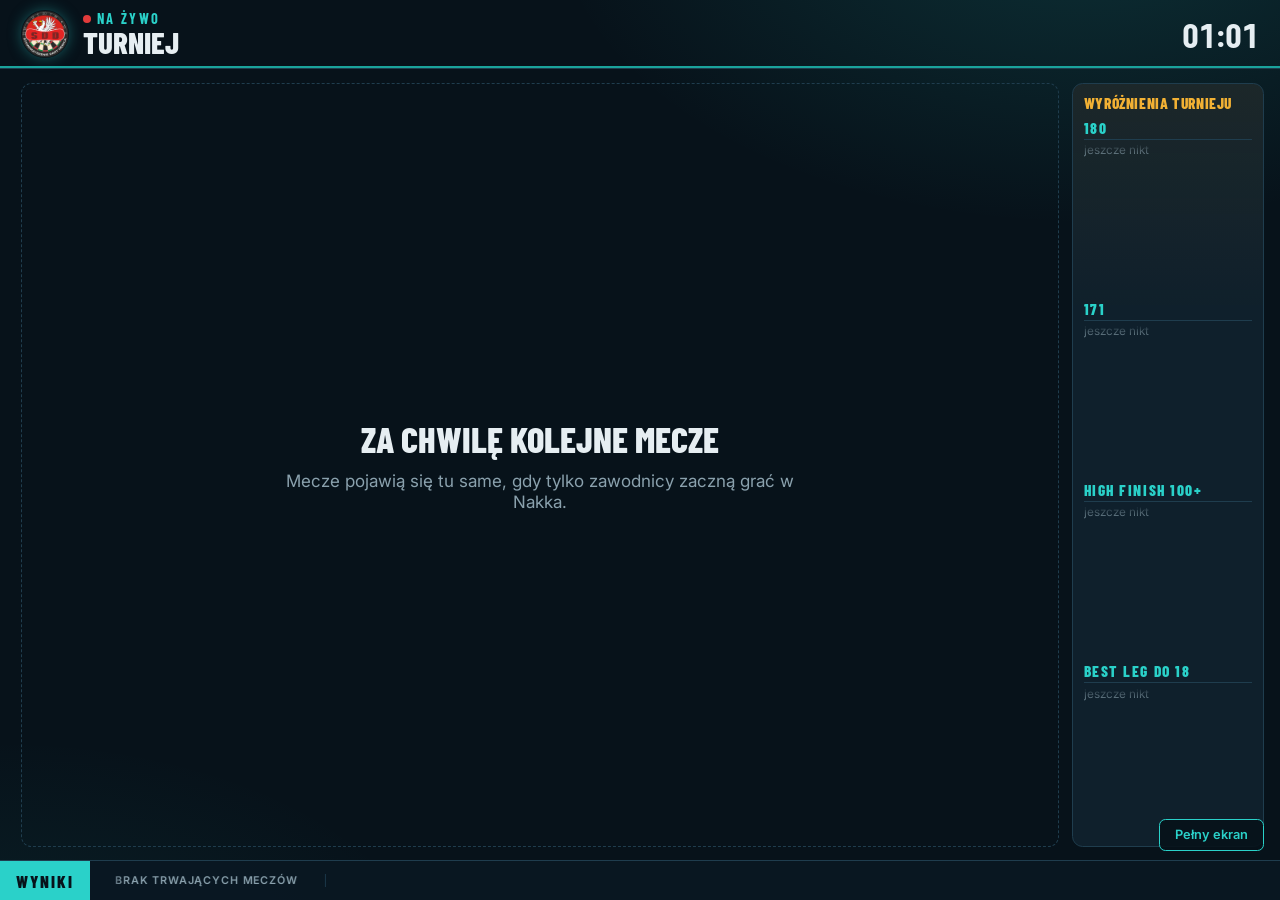
==== commit 27fb3297: "Logo TV Dart z poprawnym adresem tvdart.vercel.app i nowa favicona Co-Authored-By: Claude <noreply@a" ====
--- a/index.html
+++ b/index.html
@@ -3,9 +3,11 @@
 <head>
   <meta charset="utf-8">
   <meta name="viewport" content="width=device-width, initial-scale=1">
-  <title>Dart Dębica TV</title>
+  <title>TV Dart</title>
   <meta name="robots" content="noindex">
-  <link rel="icon" href="img/favicon-64.png">
+  <link rel="icon" href="favicon.ico?v=2" sizes="48x48">
+  <link rel="icon" href="img/favicon.svg?v=2" type="image/svg+xml">
+  <link rel="apple-touch-icon" href="img/apple-touch-icon.png?v=2">
   <link rel="preconnect" href="https://fonts.googleapis.com">
   <link rel="preconnect" href="https://fonts.gstatic.com" crossorigin>
   <link href="https://fonts.googleapis.com/css2?family=Barlow+Condensed:wght@500;600;700;800&family=Inter:wght@400;500;600;700&display=swap" rel="stylesheet">
@@ -17,7 +19,7 @@
       <img class="logo" src="img/logo.png" alt="Stowarzyszenie Dart Dębica">
       <div class="tytuly">
         <p class="nadtytul"><span class="kropka"></span><span id="licznik">Na żywo</span></p>
-        <h1 id="tytul">Dart Dębica TV</h1>
+        <h1 id="tytul">TV Dart</h1>
       </div>
       <div class="awaria" id="awaria" hidden></div>
       <div class="strony" id="strony" hidden></div>
--- a/tv.css
+++ b/tv.css
@@ -207,6 +207,7 @@
 .ocz-tarcza .tarcza { width: 100%; height: 100%; animation: obrot 120s linear infinite, oddech 6s ease-in-out infinite; }
 .ocz-tarcza img { position: absolute; left: 50%; top: 50%; width: 12rem; height: 12rem; margin: -6rem 0 0 -6rem; border-radius: 50%; box-shadow: 0 0 0 0.5rem rgba(7, 18, 26, 0.9), 0 0 4rem rgba(42, 209, 201, 0.45); animation: oddech 6s ease-in-out infinite; }
 .ocz-tekst { max-width: 46rem; }
+.ocz-logo { display: block; width: 34rem; max-width: 100%; margin-bottom: 1.6rem; }
 .ocz-nad { font-family: 'Barlow Condensed', sans-serif; font-weight: 700; font-size: 1.8rem; letter-spacing: 0.22em; text-transform: uppercase; color: var(--turkus); }
 .ocz-tekst h2 { font-family: 'Barlow Condensed', sans-serif; font-weight: 800; font-size: 7rem; line-height: 0.95; text-transform: uppercase; margin: 0.6rem 0 1.4rem; }
 .ocz-pod { font-size: 1.6rem; color: var(--szary); line-height: 1.4; }
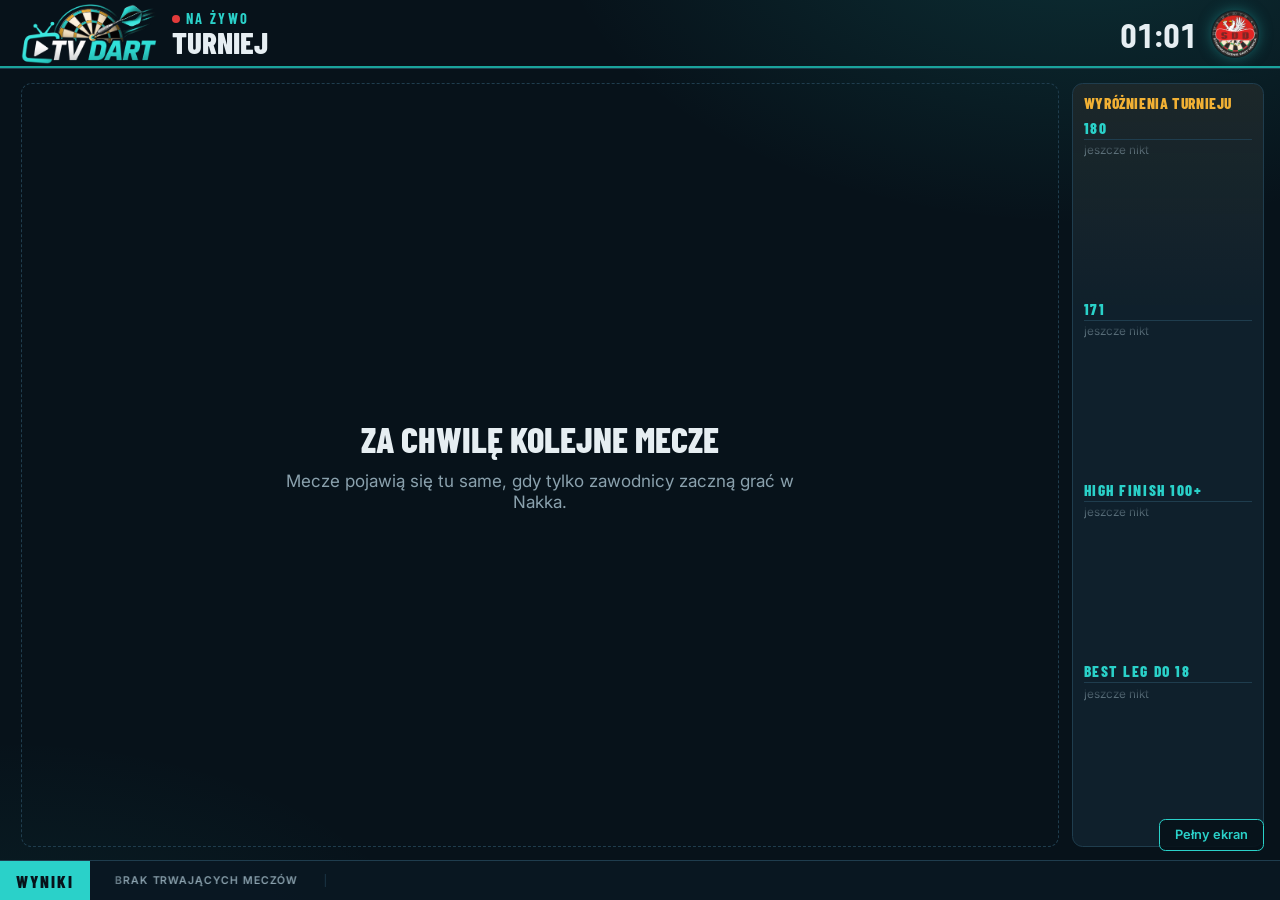
==== commit 0b4a63d5: "Nagłówek TV: logo TV Dart po lewej, logo stowarzyszenia przy zegarze Co-Authored-By: Claude Opus 5.5" ====
--- a/index.html
+++ b/index.html
@@ -16,7 +16,7 @@
 <body>
   <div class="ekran">
     <header class="gora">
-      <img class="logo" src="img/logo.png" alt="Stowarzyszenie Dart Dębica">
+      <img class="logo-tv" src="img/tvdart-znak.png" alt="TV Dart">
       <div class="tytuly">
         <p class="nadtytul"><span class="kropka"></span><span id="licznik">Na żywo</span></p>
         <h1 id="tytul">TV Dart</h1>
@@ -24,6 +24,7 @@
       <div class="awaria" id="awaria" hidden></div>
       <div class="strony" id="strony" hidden></div>
       <div class="zegar" id="zegar">--:--</div>
+      <img class="logo" src="img/logo.png" alt="Stowarzyszenie Dart Dębica">
     </header>
 
     <main class="srodek">
--- a/tv.css
+++ b/tv.css
@@ -31,6 +31,8 @@
 /* ---------- góra ---------- */
 .gora { display: flex; align-items: center; gap: 1.25rem; padding: 0 2rem; border-bottom: 1px solid var(--linia); box-shadow: inset 0 -2px 0 var(--turkus-c); }
 .logo { height: 4.5rem; width: 4.5rem; border-radius: 50%; object-fit: cover; box-shadow: 0 0 1.5rem -0.3rem rgba(42, 209, 201, 0.6); }
+.logo-tv { height: 5.6rem; width: auto; flex-shrink: 0; }
+body.tryb-czekam .logo-tv { display: none; } /* duże logo jest już na ekranie oczekiwania */
 .tytuly { flex: 1; min-width: 0; }
 .nadtytul { display: flex; align-items: center; gap: 0.6rem; font-family: 'Barlow Condensed', sans-serif; font-weight: 700; font-size: 1.35rem; letter-spacing: 0.16em; text-transform: uppercase; color: var(--turkus); }
 .kropka { width: 0.75rem; height: 0.75rem; border-radius: 50%; background: #e23b3b; box-shadow: 0 0 0 0 rgba(226, 59, 59, 0.6); animation: puls 1.6s infinite; }
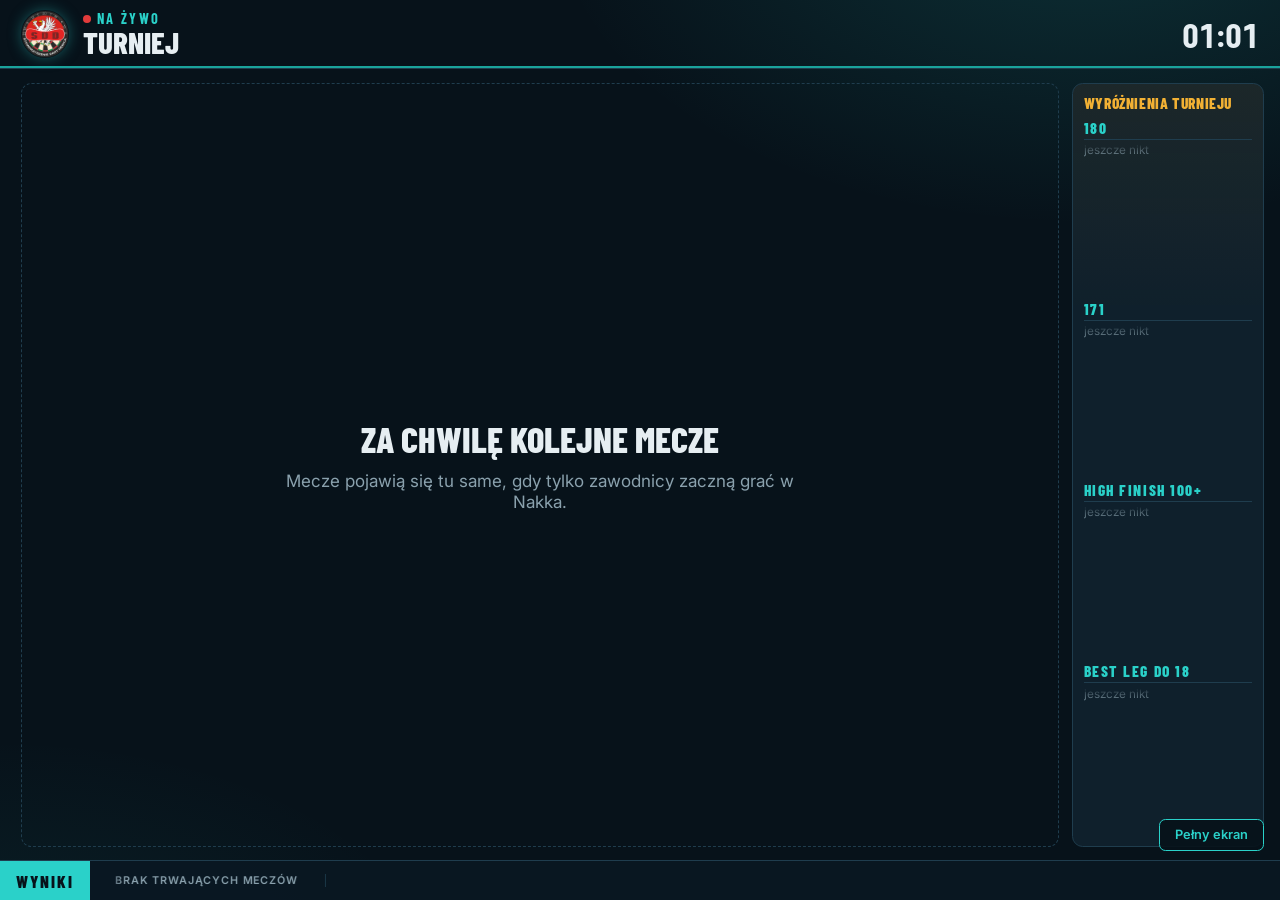
==== commit 909392e3: "Pulsujące logo TV Dart zamiast tarczy, logo stowarzyszenia wraca na lewo Co-Authored-By: Claude Opus" ====
--- a/index.html
+++ b/index.html
@@ -16,7 +16,7 @@
 <body>
   <div class="ekran">
     <header class="gora">
-      <img class="logo-tv" src="img/tvdart-znak.png" alt="TV Dart">
+      <img class="logo" src="img/logo.png" alt="Stowarzyszenie Dart Dębica">
       <div class="tytuly">
         <p class="nadtytul"><span class="kropka"></span><span id="licznik">Na żywo</span></p>
         <h1 id="tytul">TV Dart</h1>
@@ -24,7 +24,6 @@
       <div class="awaria" id="awaria" hidden></div>
       <div class="strony" id="strony" hidden></div>
       <div class="zegar" id="zegar">--:--</div>
-      <img class="logo" src="img/logo.png" alt="Stowarzyszenie Dart Dębica">
     </header>
 
     <main class="srodek">
--- a/tv.css
+++ b/tv.css
@@ -31,8 +31,6 @@
 /* ---------- góra ---------- */
 .gora { display: flex; align-items: center; gap: 1.25rem; padding: 0 2rem; border-bottom: 1px solid var(--linia); box-shadow: inset 0 -2px 0 var(--turkus-c); }
 .logo { height: 4.5rem; width: 4.5rem; border-radius: 50%; object-fit: cover; box-shadow: 0 0 1.5rem -0.3rem rgba(42, 209, 201, 0.6); }
-.logo-tv { height: 5.6rem; width: auto; flex-shrink: 0; }
-body.tryb-czekam .logo-tv { display: none; } /* duże logo jest już na ekranie oczekiwania */
 .tytuly { flex: 1; min-width: 0; }
 .nadtytul { display: flex; align-items: center; gap: 0.6rem; font-family: 'Barlow Condensed', sans-serif; font-weight: 700; font-size: 1.35rem; letter-spacing: 0.16em; text-transform: uppercase; color: var(--turkus); }
 .kropka { width: 0.75rem; height: 0.75rem; border-radius: 50%; background: #e23b3b; box-shadow: 0 0 0 0 rgba(226, 59, 59, 0.6); animation: puls 1.6s infinite; }
@@ -194,22 +192,16 @@
 body.tryb-czekam .kropka, body.tryb-zapowiedz .kropka { background: var(--turkus); }
 body.tryb-zapowiedz .nadtytul { color: var(--zloto); }
 
-.tarcza { display: block; }
-.tarcza .tp-a { fill: rgba(42, 209, 201, 0.16); }
-.tarcza .tp-b { fill: rgba(255, 255, 255, 0.035); }
-.tarcza .tp-t { fill: rgba(42, 209, 201, 0.55); }
-.tarcza .tp-z { fill: rgba(242, 177, 52, 0.55); }
-.tarcza .tp-obw { fill: none; stroke: rgba(42, 209, 201, 0.35); stroke-width: 0.6; }
-@keyframes obrot { to { transform: rotate(360deg); } }
-@keyframes oddech { 0%, 100% { filter: drop-shadow(0 0 1.5rem rgba(42, 209, 201, 0.25)); } 50% { filter: drop-shadow(0 0 3.5rem rgba(42, 209, 201, 0.55)); } }
+.logo-puls { position: relative; flex-shrink: 0; }
+.logo-puls img { display: block; width: 100%; position: relative; animation: puls-logo 3s ease-in-out infinite; will-change: transform; }
+.logo-puls::before { content: ''; position: absolute; inset: -12%; background: radial-gradient(closest-side, rgba(42, 209, 201, 0.32), transparent); animation: puls-blask 3s ease-in-out infinite; will-change: transform, opacity; }
+@keyframes puls-logo { 0%, 100% { transform: scale(0.97); } 50% { transform: scale(1.03); } }
+@keyframes puls-blask { 0%, 100% { opacity: 0.35; transform: scale(0.92); } 50% { opacity: 1; transform: scale(1.05); } }
 
 /* oczekiwanie na turniej */
 .oczekiwanie { grid-column: 1 / -1; grid-row: 1 / -1; display: flex; align-items: center; justify-content: center; gap: 5rem; min-height: 0; }
-.ocz-tarcza { position: relative; width: 34rem; height: 34rem; flex-shrink: 0; }
-.ocz-tarcza .tarcza { width: 100%; height: 100%; animation: obrot 120s linear infinite, oddech 6s ease-in-out infinite; }
-.ocz-tarcza img { position: absolute; left: 50%; top: 50%; width: 12rem; height: 12rem; margin: -6rem 0 0 -6rem; border-radius: 50%; box-shadow: 0 0 0 0.5rem rgba(7, 18, 26, 0.9), 0 0 4rem rgba(42, 209, 201, 0.45); animation: oddech 6s ease-in-out infinite; }
+.ocz-puls { width: 56rem; }
 .ocz-tekst { max-width: 46rem; }
-.ocz-logo { display: block; width: 34rem; max-width: 100%; margin-bottom: 1.6rem; }
 .ocz-nad { font-family: 'Barlow Condensed', sans-serif; font-weight: 700; font-size: 1.8rem; letter-spacing: 0.22em; text-transform: uppercase; color: var(--turkus); }
 .ocz-tekst h2 { font-family: 'Barlow Condensed', sans-serif; font-weight: 800; font-size: 7rem; line-height: 0.95; text-transform: uppercase; margin: 0.6rem 0 1.4rem; }
 .ocz-pod { font-size: 1.6rem; color: var(--szary); line-height: 1.4; }
@@ -217,8 +209,8 @@
 /* zapowiedź turnieju */
 .zapowiedz-ekran { grid-column: 1 / -1; grid-row: 1 / -1; display: grid; grid-template-columns: minmax(0, 1fr) minmax(0, 1.05fr); gap: 2rem; min-height: 0; }
 .zp-lewa { position: relative; overflow: hidden; border-radius: 1rem; border: 1px solid var(--linia); background: radial-gradient(70% 70% at 100% 100%, rgba(42, 209, 201, 0.12), transparent 70%), var(--karta); padding: 3rem 3rem; display: flex; flex-direction: column; justify-content: center; min-height: 0; }
-.zp-lewa .tarcza { position: absolute; right: -11rem; bottom: -11rem; width: 36rem; height: 36rem; opacity: 0.75; animation: obrot 120s linear infinite; pointer-events: none; }
-.zp-lewa > :not(.tarcza) { position: relative; }
+.zp-lewa > :not(.zp-puls) { position: relative; }
+.zp-puls { position: absolute; right: 2.5rem; bottom: 2.5rem; width: 25rem; pointer-events: none; }
 .zp-nad { font-family: 'Barlow Condensed', sans-serif; font-weight: 800; font-size: 1.8rem; letter-spacing: 0.22em; text-transform: uppercase; color: var(--zloto); }
 .zp-lewa h2 { font-family: 'Barlow Condensed', sans-serif; font-weight: 800; font-size: 5.6rem; line-height: 0.98; text-transform: uppercase; margin: 0.6rem 0 1.2rem; max-width: 95%; }
 .zp-data { font-size: 2rem; font-weight: 600; color: var(--tekst); }
